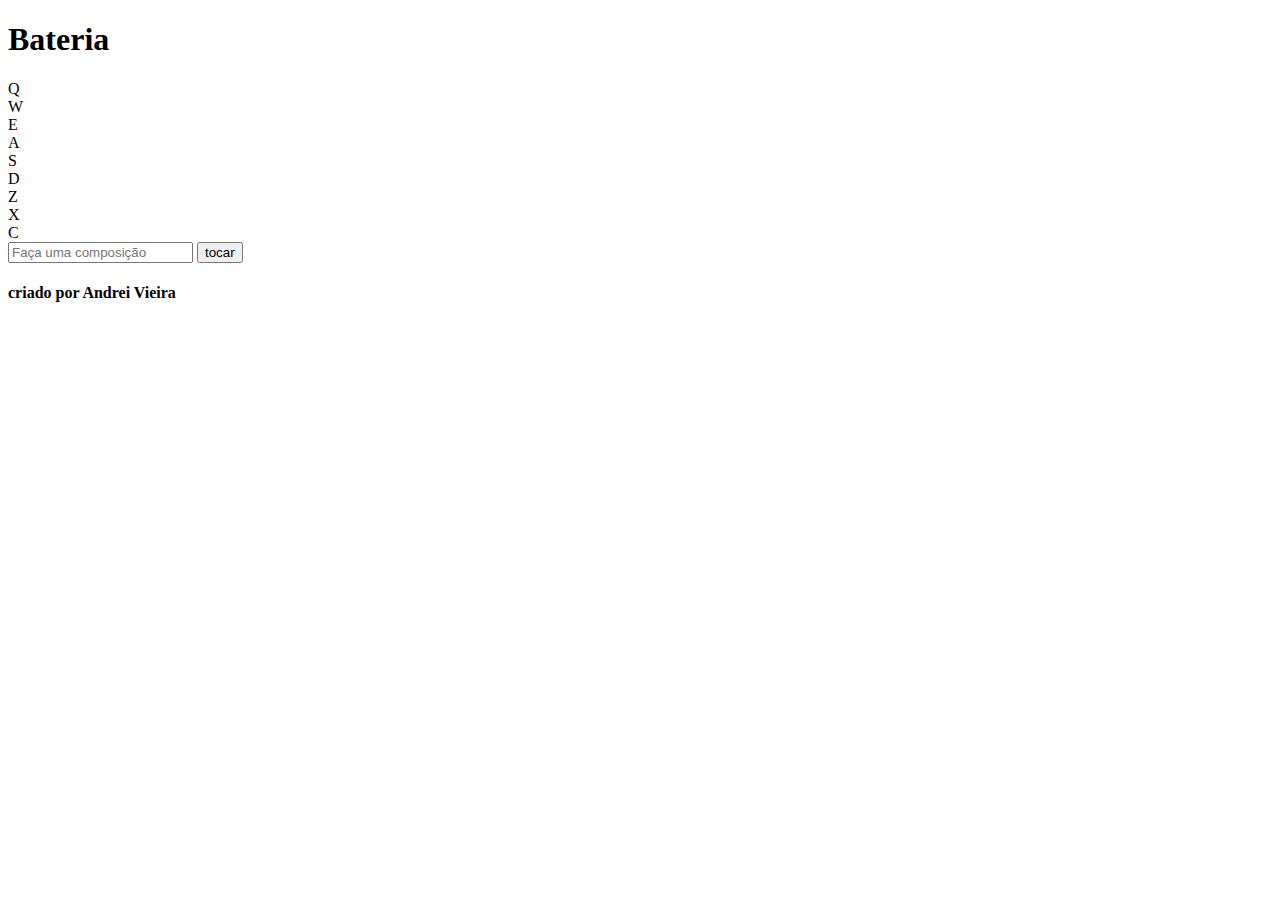
==== index.html @ 43908057 "concluindo projeto Bateria" ====
<!DOCTYPE html>
<html lang="pt-BR">
<head>
    <meta charset="UTF-8">
    <meta http-equiv="X-UA-Compatible" content="IE=edge">
    <meta name="viewport" content="width=device-width, initial-scale=1.0">
    <link rel="stylesheet" href="../pjt-bateria/assets/css/style.css">
    <title>projeto bateria</title>
</head>
<body>
    <header>
        <h1>Bateria</h1>
    </header>
    <main>
        <div id="keyq" class="bt-q">Q</div>
        <div id="keyw" class="bt-w">W</div>
        <div id="keye" class="bt-e">E</div>
        <div id="keya" class="bt-a">A</div>
        <div id="keys" class="bt-s">S</div>
        <div id="keyd" class="bt-d">D</div>
        <div id="keyz" class="bt-z">Z</div>
        <div id="keyx" class="bt-x">X</div>
        <div id="keyc" class="bt-c">C</div>
    </main>
    <section>
        <input type="text" name="composer" id="composer" placeholder="Faça uma composição">
        <button>tocar</button>
    </section>
    <footer>
        <h4>criado por Andrei Vieira</h4>
    </footer>

    <audio id="s_keyq" src="../pjt-bateria/assets/audios/keyq.wav"></audio>
    <audio id="s_keyw" src="../pjt-bateria/assets/audios/keyw.wav"></audio>
    <audio id="s_keye" src="../pjt-bateria/assets/audios/keye.wav"></audio>
    <audio id="s_keya" src="../pjt-bateria/assets/audios/keya.wav"></audio>
    <audio id="s_keys" src="../pjt-bateria/assets/audios/keys.wav"></audio>
    <audio id="s_keyd" src="../pjt-bateria/assets/audios/keyd.wav"></audio>
    <audio id="s_keyz" src="../pjt-bateria/assets/audios/keyz.wav"></audio>
    <audio id="s_keyx" src="../pjt-bateria/assets/audios/keyx.wav"></audio>
    <audio id="s_keyc" src="../pjt-bateria/assets/audios/keyc.wav"></audio>

    <script src="../pjt-bateria/assets/js/javascript.js"></script>
</body>
</html>
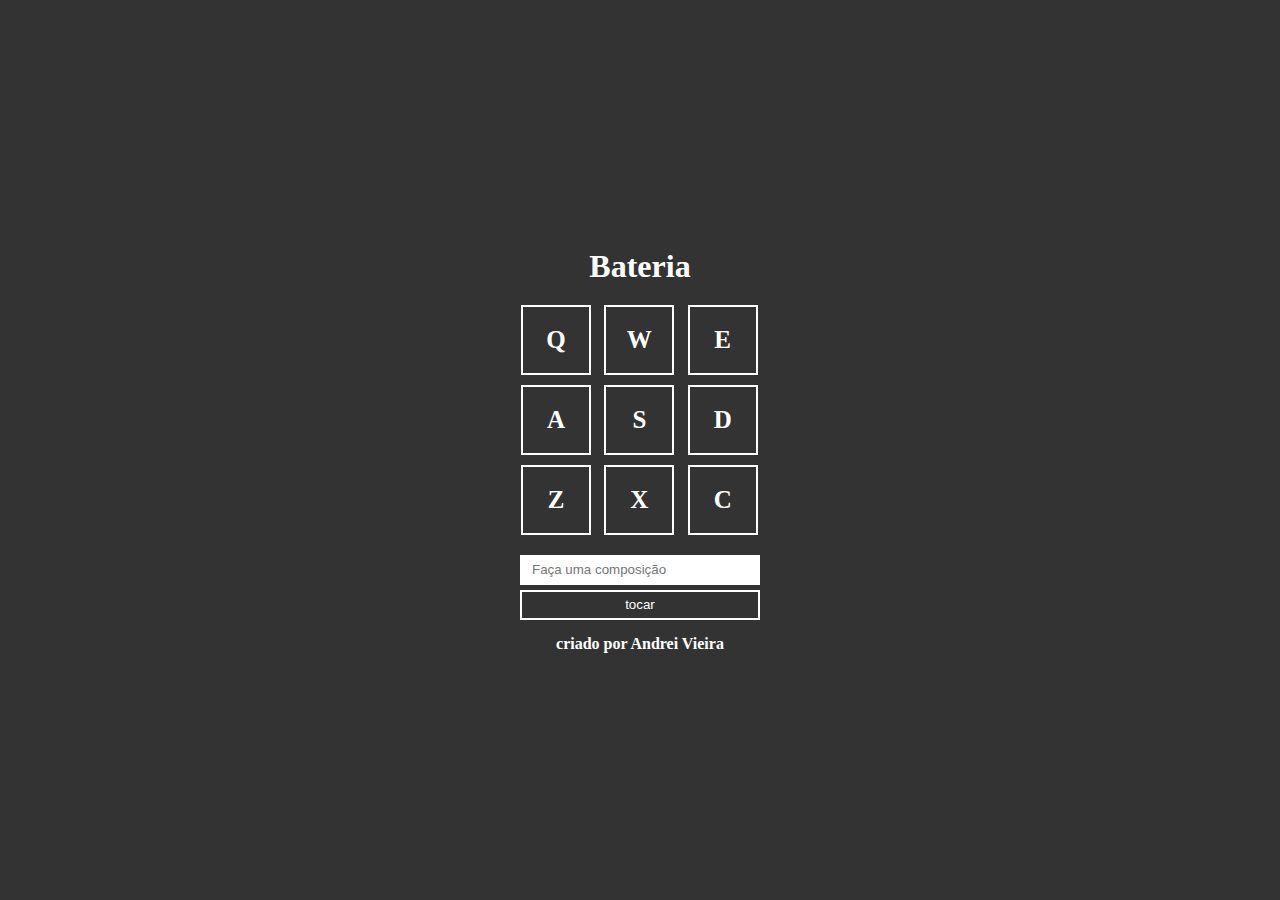
==== commit 4539579a: "ss" ====
--- a/index.html
+++ b/index.html
@@ -4,7 +4,7 @@
     <meta charset="UTF-8">
     <meta http-equiv="X-UA-Compatible" content="IE=edge">
     <meta name="viewport" content="width=device-width, initial-scale=1.0">
-    <link rel="stylesheet" href="../pjt-bateria/assets/css/style.css">
+    <link rel="stylesheet" href="assets/css/style.css">
     <title>projeto bateria</title>
 </head>
 <body>
@@ -40,6 +40,6 @@
     <audio id="s_keyx" src="../pjt-bateria/assets/audios/keyx.wav"></audio>
     <audio id="s_keyc" src="../pjt-bateria/assets/audios/keyc.wav"></audio>
 
-    <script src="../pjt-bateria/assets/js/javascript.js"></script>
+    <script src="assets/js/javascript.js"></script>
 </body>
 </html>--- a/assets/css/style.css
+++ b/assets/css/style.css
@@ -0,0 +1,67 @@
+*{
+    margin: 0px;
+    padding: 0px;
+    box-sizing: border-box;
+}
+body{
+    height: 100vh;
+    display: flex;
+    justify-content: center;
+    align-items: center;
+    flex-direction: column;
+    color: #ffffff;
+    background-color: #333;
+}
+header{
+    display:flex;
+    justify-content: center;
+}
+main{
+    display: grid;
+    grid-template-columns: 1fr 1fr 1fr;
+    grid-template-rows:32% 32% 32% ;
+    width: 250px;
+    height: 250px;
+    margin-top: 10px;
+}
+main div{
+    width: 70px;
+    height: 70px;
+    border: 2px solid #ffffff;
+    display: flex;
+    justify-content: center;
+    align-items:center;
+    margin-left:6px;
+    margin-top: 10px;
+    font-size: 25px;
+    font-weight: bold;
+    cursor: pointer;
+}
+main .active{
+    border:2px solid yellow;
+    color: yellow;
+}
+section{
+    display: flex;
+    flex-direction: column;
+    width: 240px;
+    margin-top: 10px;
+}
+section input{
+    height: 30px;
+    border: 2px solid #ffffff;
+    
+}
+section input::placeholder{
+    padding-left: 10px;
+}
+section button{
+    height: 30px;
+    margin-top: 5px;
+    background-color: #333;
+    color: #ffffff;
+    border: 2px solid #fff;
+}
+footer{
+    margin-top: 15px;
+}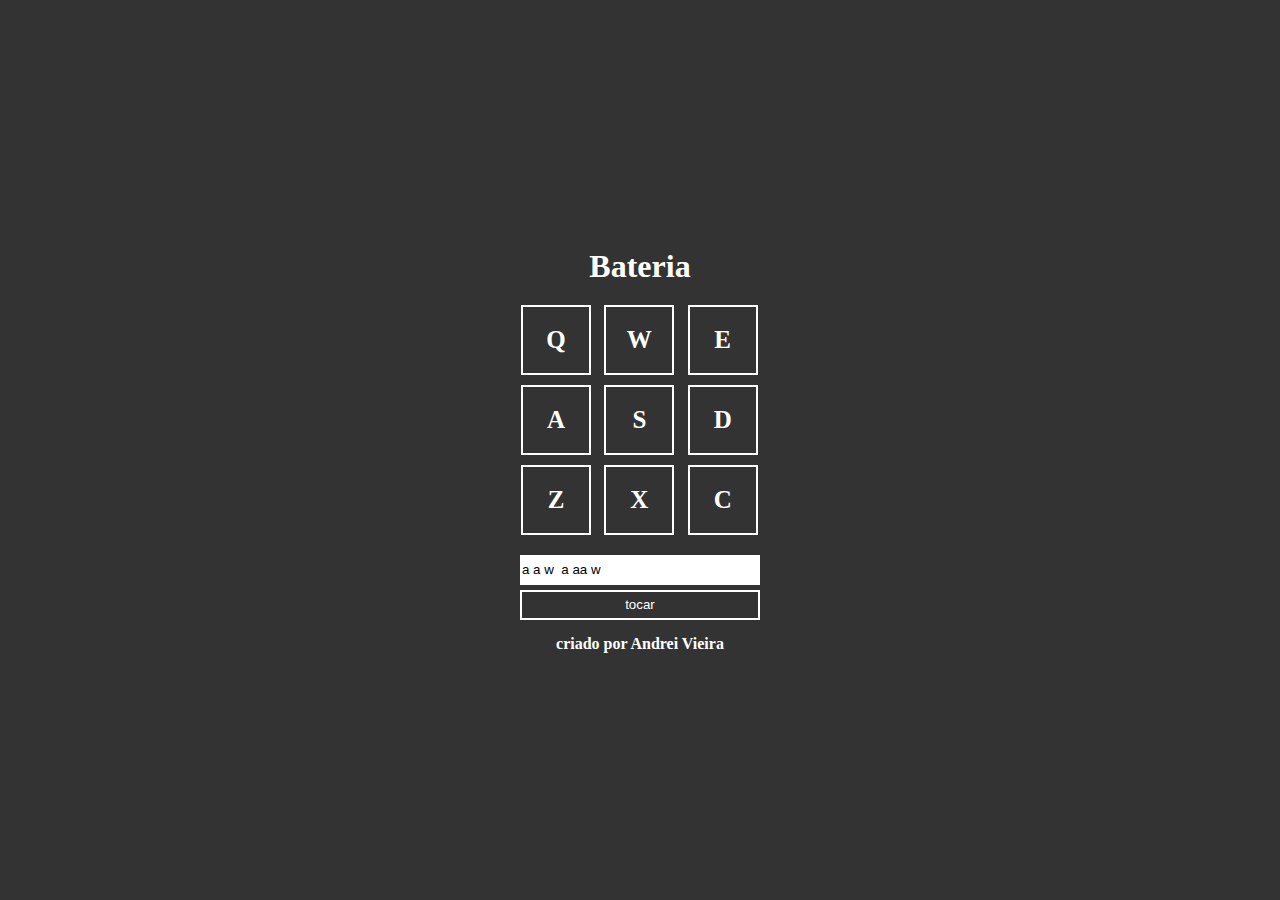
==== commit 1166ffbd: "Update index.html" ====
--- a/index.html
+++ b/index.html
@@ -23,22 +23,22 @@
         <div id="keyc" class="bt-c">C</div>
     </main>
     <section>
-        <input type="text" name="composer" id="composer" placeholder="Faça uma composição">
+        <input type="text" name="composer" id="composer" placeholder="Faça uma composição" value="a a w  a aa w  ">
         <button>tocar</button>
     </section>
     <footer>
         <h4>criado por Andrei Vieira</h4>
     </footer>
 
-    <audio id="s_keyq" src="../pjt-bateria/assets/audios/keyq.wav"></audio>
-    <audio id="s_keyw" src="../pjt-bateria/assets/audios/keyw.wav"></audio>
-    <audio id="s_keye" src="../pjt-bateria/assets/audios/keye.wav"></audio>
-    <audio id="s_keya" src="../pjt-bateria/assets/audios/keya.wav"></audio>
-    <audio id="s_keys" src="../pjt-bateria/assets/audios/keys.wav"></audio>
-    <audio id="s_keyd" src="../pjt-bateria/assets/audios/keyd.wav"></audio>
-    <audio id="s_keyz" src="../pjt-bateria/assets/audios/keyz.wav"></audio>
-    <audio id="s_keyx" src="../pjt-bateria/assets/audios/keyx.wav"></audio>
-    <audio id="s_keyc" src="../pjt-bateria/assets/audios/keyc.wav"></audio>
+    <audio id="s_keyq" src="./assets/audios/keyq.wav"></audio>
+    <audio id="s_keyw" src="./assets/audios/keyw.wav"></audio>
+    <audio id="s_keye" src="./assets/audios/keye.wav"></audio>
+    <audio id="s_keya" src="./assets/audios/keya.wav"></audio>
+    <audio id="s_keys" src="./assets/audios/keys.wav"></audio>
+    <audio id="s_keyd" src="./assets/audios/keyd.wav"></audio>
+    <audio id="s_keyz" src="./assets/audios/keyz.wav"></audio>
+    <audio id="s_keyx" src="./assets/audios/keyx.wav"></audio>
+    <audio id="s_keyc" src="./assets/audios/keyc.wav"></audio>
 
     <script src="assets/js/javascript.js"></script>
 </body>
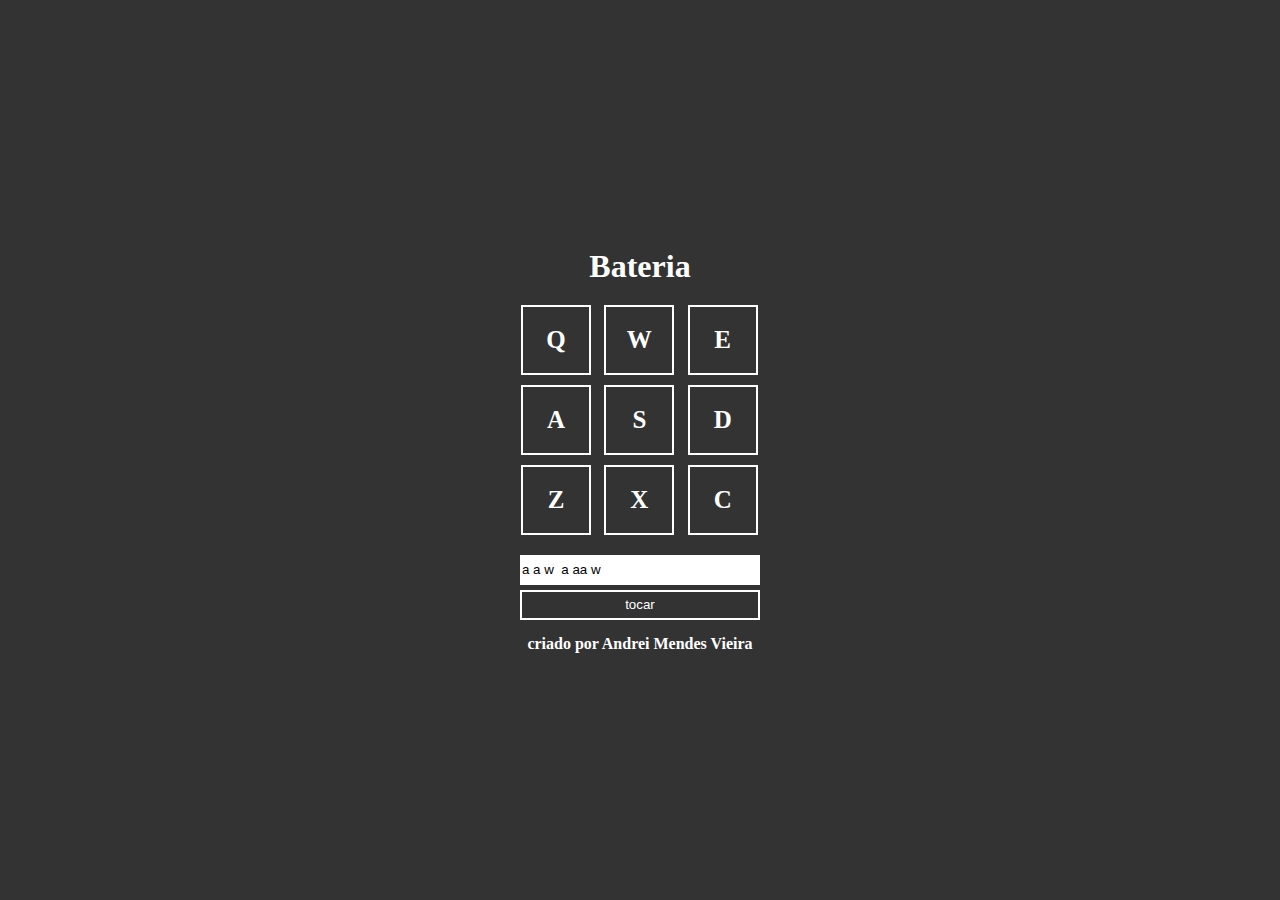
==== commit 7742b45e: "commitando sobrenome" ====
--- a/index.html
+++ b/index.html
@@ -27,7 +27,7 @@
         <button>tocar</button>
     </section>
     <footer>
-        <h4>criado por Andrei Vieira</h4>
+        <h4>criado por Andrei Mendes  Vieira</h4>
     </footer>
 
     <audio id="s_keyq" src="./assets/audios/keyq.wav"></audio>
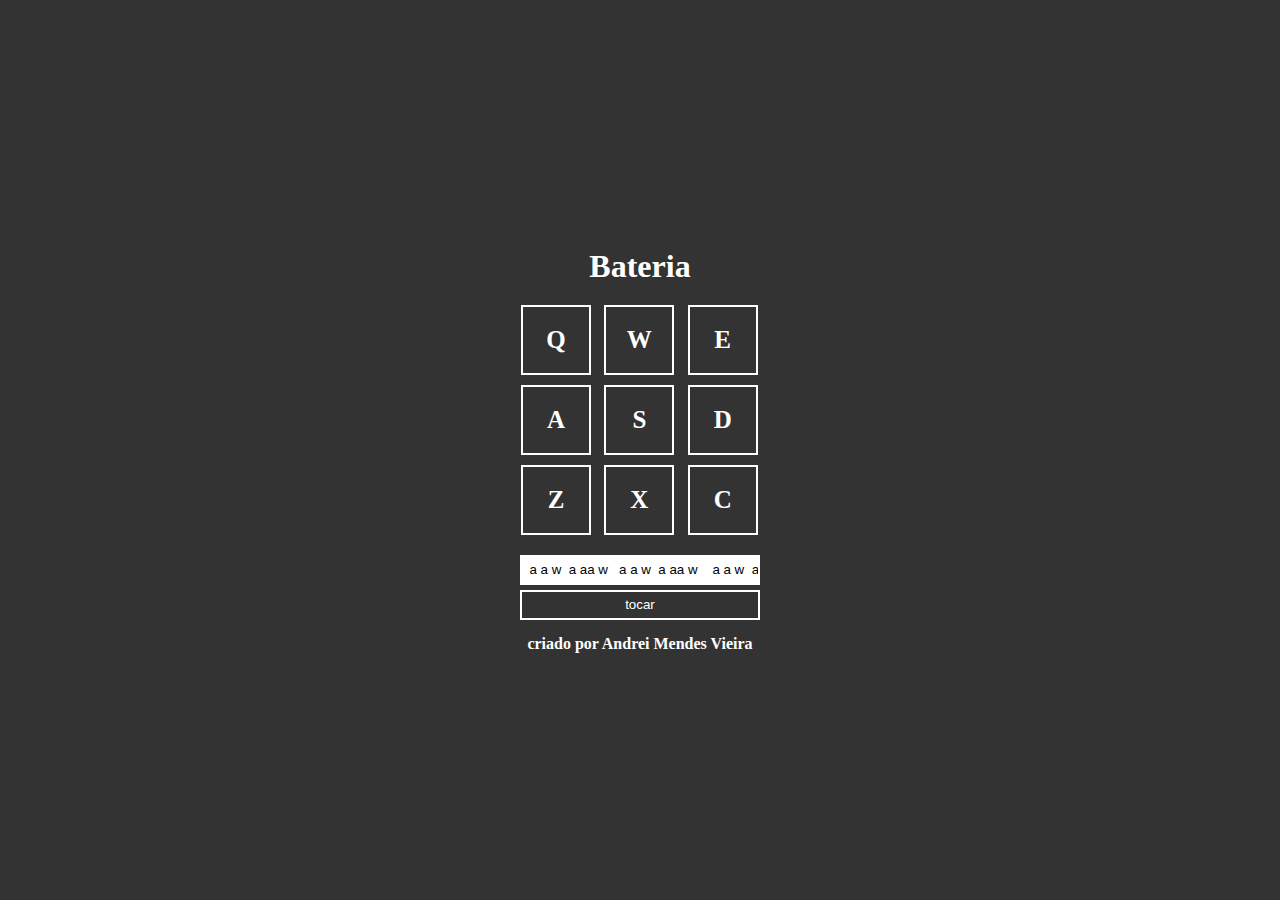
==== commit 52dec52c: "commitando valor do inputComposer" ====
--- a/index.html
+++ b/index.html
@@ -23,7 +23,7 @@
         <div id="keyc" class="bt-c">C</div>
     </main>
     <section>
-        <input type="text" name="composer" id="composer" placeholder="Faça uma composição" value="a a w  a aa w  ">
+        <input type="text" name="composer" id="composer" placeholder="Faça uma composição" value="  a a w  a aa w   a a w  a aa w    a a w  a aa w   a a w  a aa w    a a w  a aa w   a a w  a aa w ">
         <button>tocar</button>
     </section>
     <footer>
